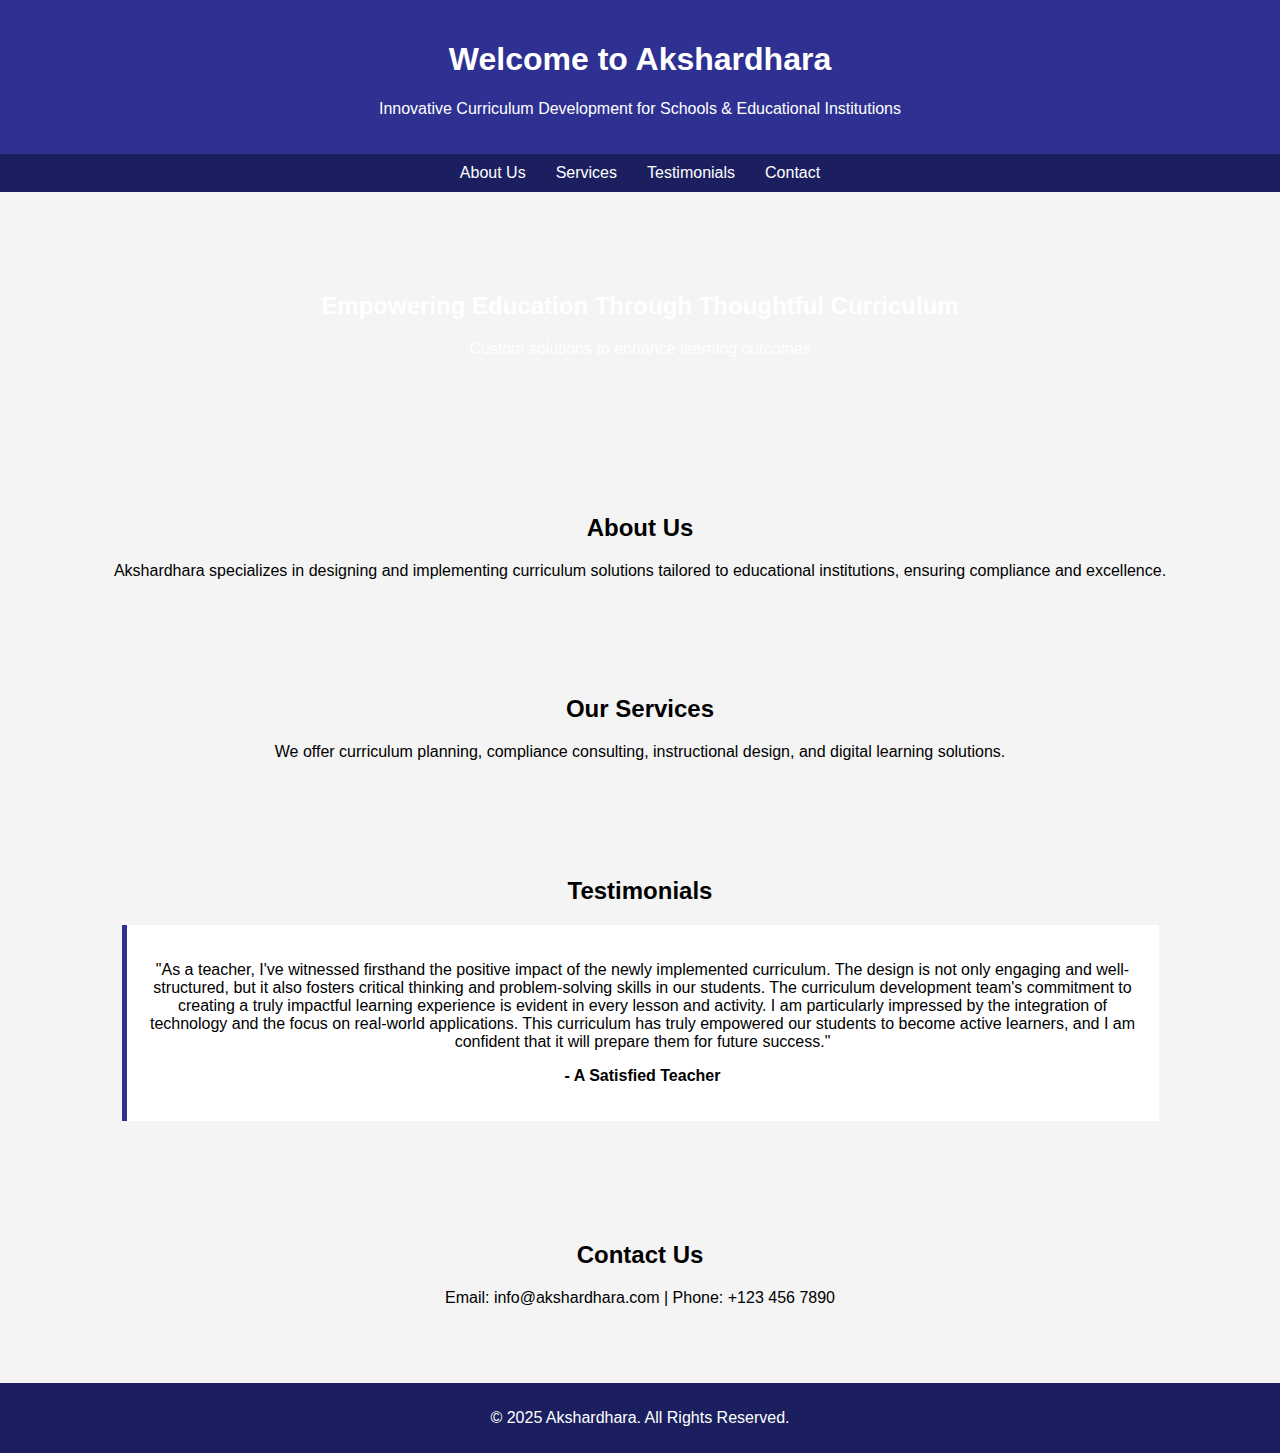
==== index.html @ d4a8b1a0 "Rename akshardhara_website.html to index.html" ====
<!DOCTYPE html>
<html lang="en">
<head>
    <meta charset="UTF-8">
    <meta name="viewport" content="width=device-width, initial-scale=1.0">
    <title>Akshardhara - Education Curriculum Development</title>
    <style>
        body { font-family: Arial, sans-serif; margin: 0; padding: 0; background-color: #f4f4f4; }
        header { background-color: #2E3192; color: white; padding: 20px; text-align: center; }
        nav { display: flex; justify-content: center; background: #1B1F60; padding: 10px; }
        nav a { color: white; margin: 0 15px; text-decoration: none; }
        .hero { background: url('hero-image.jpg') no-repeat center; background-size: cover; color: white; text-align: center; padding: 80px 20px; }
        .section { padding: 40px 20px; text-align: center; }
        .footer { background-color: #1B1F60; color: white; text-align: center; padding: 10px; margin-top: 20px; }
        .testimonial { background-color: #fff; padding: 20px; margin: 20px auto; width: 80%; border-left: 5px solid #2E3192; }
    </style>
</head>
<body>
    <header>
        <h1>Welcome to Akshardhara</h1>
        <p>Innovative Curriculum Development for Schools & Educational Institutions</p>
    </header>
    
    <nav>
        <a href="#about">About Us</a>
        <a href="#services">Services</a>
        <a href="#testimonials">Testimonials</a>
        <a href="#contact">Contact</a>
    </nav>
    
    <div class="hero">
        <h2>Empowering Education Through Thoughtful Curriculum</h2>
        <p>Custom solutions to enhance learning outcomes</p>
    </div>
    
    <div id="about" class="section">
        <h2>About Us</h2>
        <p>Akshardhara specializes in designing and implementing curriculum solutions tailored to educational institutions, ensuring compliance and excellence.</p>
    </div>
    
    <div id="services" class="section">
        <h2>Our Services</h2>
        <p>We offer curriculum planning, compliance consulting, instructional design, and digital learning solutions.</p>
    </div>
    
    <div id="testimonials" class="section">
        <h2>Testimonials</h2>
        <div class="testimonial">
            <p>"As a teacher, I've witnessed firsthand the positive impact of the newly implemented curriculum. The design is not only engaging and well-structured, but it also fosters critical thinking and problem-solving skills in our students. The curriculum development team's commitment to creating a truly impactful learning experience is evident in every lesson and activity. I am particularly impressed by the integration of technology and the focus on real-world applications. This curriculum has truly empowered our students to become active learners, and I am confident that it will prepare them for future success."</p>
            <p><strong>- A Satisfied Teacher</strong></p>
        </div>
    </div>
    
    <div id="contact" class="section">
        <h2>Contact Us</h2>
        <p>Email: info@akshardhara.com | Phone: +123 456 7890</p>
    </div>
    
    <footer class="footer">
        <p>&copy; 2025 Akshardhara. All Rights Reserved.</p>
    </footer>
</body>
</html>
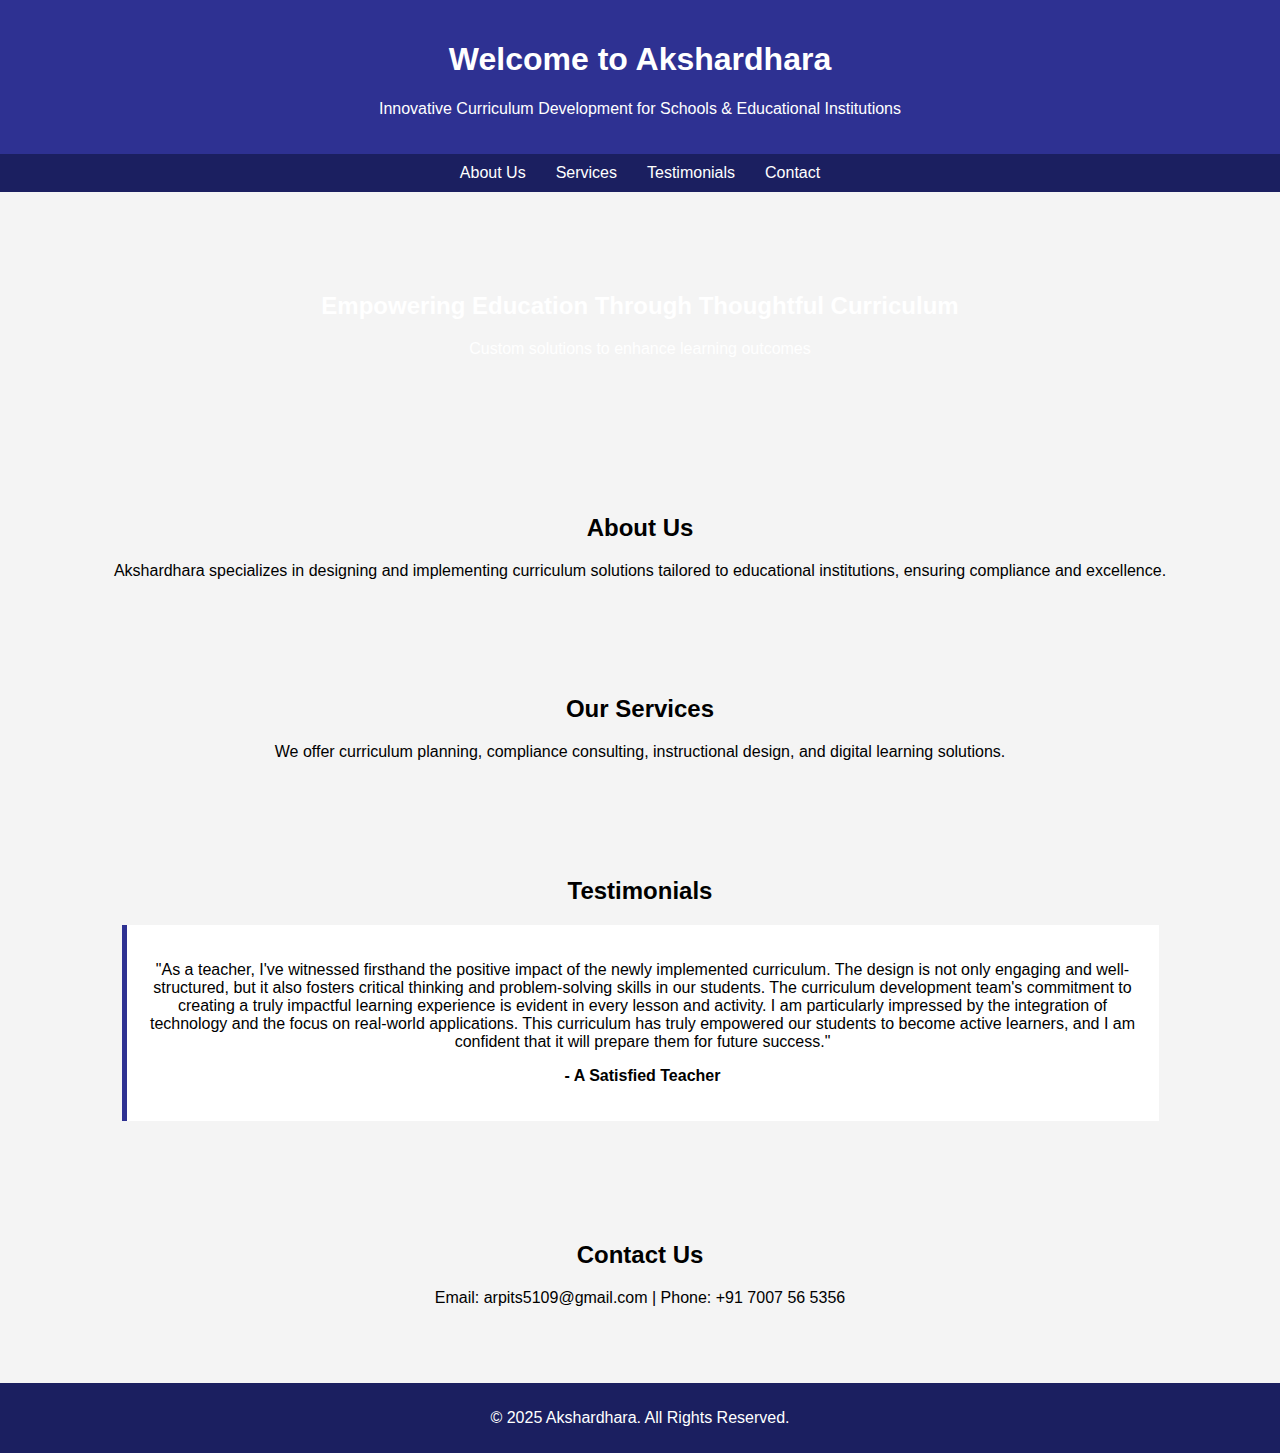
==== commit 2495d8ef: "Update index.html" ====
--- a/index.html
+++ b/index.html
@@ -53,7 +53,7 @@
     
     <div id="contact" class="section">
         <h2>Contact Us</h2>
-        <p>Email: info@akshardhara.com | Phone: +123 456 7890</p>
+        <p>Email: arpits5109@gmail.com | Phone: +91 7007 56 5356</p>
     </div>
     
     <footer class="footer">
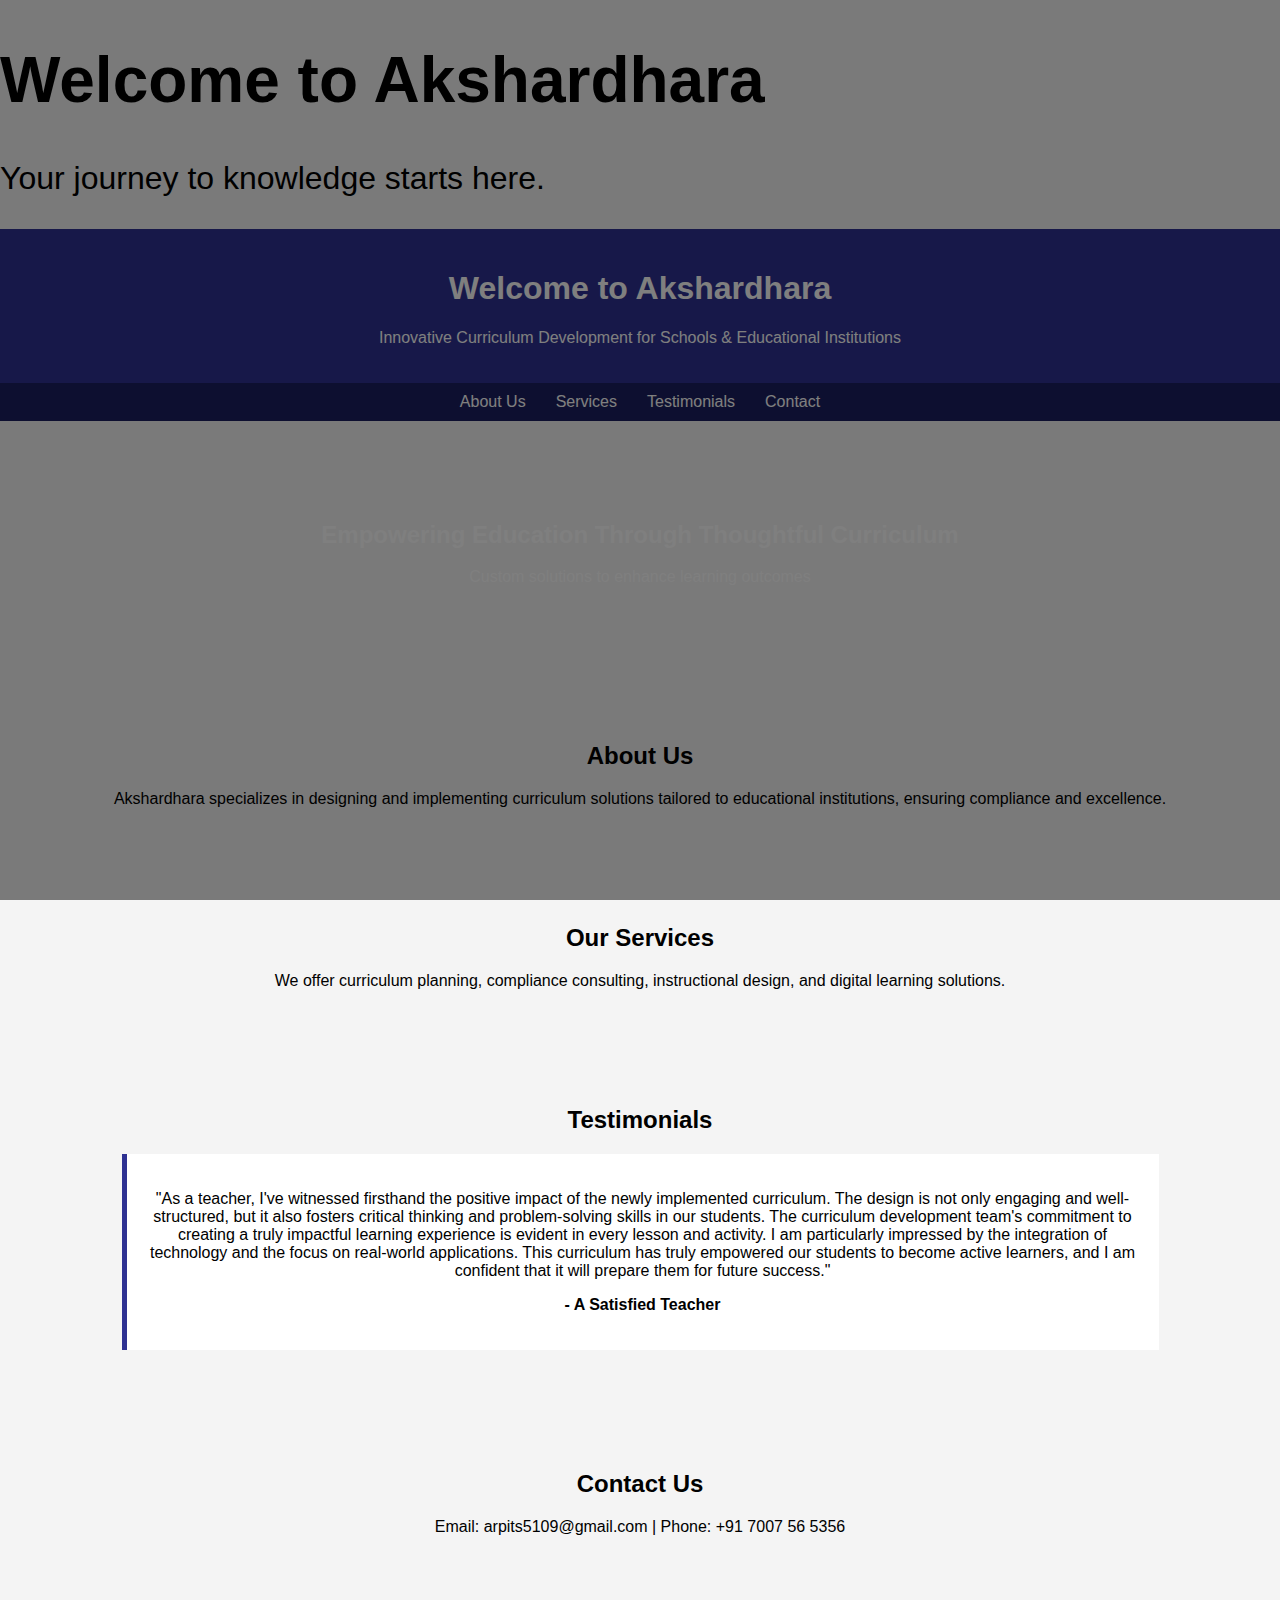
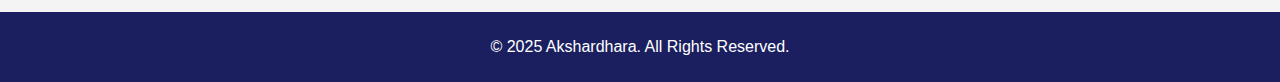
==== commit b3d05404: "Update index.html" ====
--- a/index.html
+++ b/index.html
@@ -1,6 +1,10 @@
 <!DOCTYPE html>
 <html lang="en">
 <head>
+    <title>My Website</title>
+    <link rel="stylesheet" href="styles.css">
+</head>
+
     <meta charset="UTF-8">
     <meta name="viewport" content="width=device-width, initial-scale=1.0">
     <title>Akshardhara - Education Curriculum Development</title>
@@ -16,6 +20,14 @@
     </style>
 </head>
 <body>
+    <section class="hero-section">
+        <div class="hero-content">
+            <h1>Welcome to Akshardhara</h1>
+            <p>Your journey to knowledge starts here.</p>
+        </div>
+    </section>
+</body>
+
     <header>
         <h1>Welcome to Akshardhara</h1>
         <p>Innovative Curriculum Development for Schools & Educational Institutions</p>
--- a/styles.css
+++ b/styles.css
@@ -0,0 +1,37 @@
+<head>
+    <title>My Website</title>
+    
+    <style>
+        /* Fullscreen Background Similar to Cyanna */
+        .hero-section {
+            position: relative;
+            width: 100%;
+            height: 100vh; /* Fullscreen height */
+            background: url('background.jpg') no-repeat center center/cover;
+            display: flex;
+            align-items: center;
+            justify-content: center;
+            text-align: center;
+            color: white;
+        }
+
+        /* Dark Overlay Effect */
+        .hero-section::before {
+            content: "";
+            position: absolute;
+            top: 0;
+            left: 0;
+            width: 100%;
+            height: 100%;
+            background: rgba(0, 0, 0, 0.5); /* Dark overlay */
+        }
+
+        /* Text Styling */
+        .hero-content {
+            position: relative;
+            z-index: 2;
+            font-size: 2rem;
+            font-family: "Arial", sans-serif;
+        }
+    </style>
+</head>
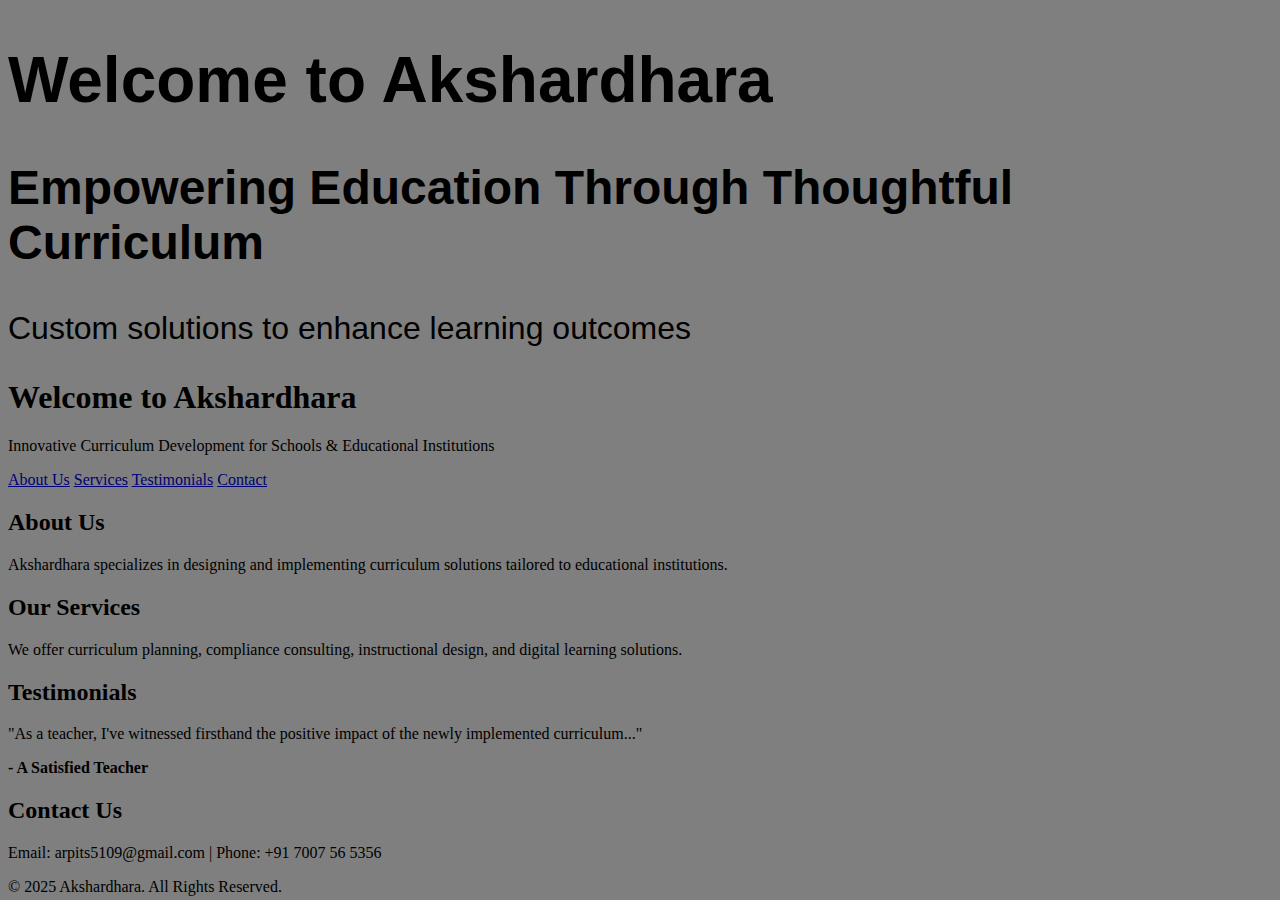
==== commit 60cc8807: "Update index.html" ====
--- a/index.html
+++ b/index.html
@@ -1,75 +1,69 @@
 <!DOCTYPE html>
 <html lang="en">
 <head>
-    <title>My Website</title>
-    <link rel="stylesheet" href="styles.css">
-</head>
-
     <meta charset="UTF-8">
     <meta name="viewport" content="width=device-width, initial-scale=1.0">
     <title>Akshardhara - Education Curriculum Development</title>
-    <style>
-        body { font-family: Arial, sans-serif; margin: 0; padding: 0; background-color: #f4f4f4; }
-        header { background-color: #2E3192; color: white; padding: 20px; text-align: center; }
-        nav { display: flex; justify-content: center; background: #1B1F60; padding: 10px; }
-        nav a { color: white; margin: 0 15px; text-decoration: none; }
-        .hero { background: url('hero-image.jpg') no-repeat center; background-size: cover; color: white; text-align: center; padding: 80px 20px; }
-        .section { padding: 40px 20px; text-align: center; }
-        .footer { background-color: #1B1F60; color: white; text-align: center; padding: 10px; margin-top: 20px; }
-        .testimonial { background-color: #fff; padding: 20px; margin: 20px auto; width: 80%; border-left: 5px solid #2E3192; }
-    </style>
+
+    <!-- Link to External CSS -->
+    <link rel="stylesheet" href="styles.css">
 </head>
 <body>
+
+    <!-- Hero Section with Background -->
     <section class="hero-section">
         <div class="hero-content">
             <h1>Welcome to Akshardhara</h1>
-            <p>Your journey to knowledge starts here.</p>
+            <h2>Empowering Education Through Thoughtful Curriculum</h2>
+            <p>Custom solutions to enhance learning outcomes</p>
         </div>
     </section>
-</body>
 
+    <!-- Header -->
     <header>
         <h1>Welcome to Akshardhara</h1>
         <p>Innovative Curriculum Development for Schools & Educational Institutions</p>
     </header>
-    
+
+    <!-- Navigation Menu -->
     <nav>
         <a href="#about">About Us</a>
         <a href="#services">Services</a>
         <a href="#testimonials">Testimonials</a>
         <a href="#contact">Contact</a>
     </nav>
-    
-    <div class="hero">
-        <h2>Empowering Education Through Thoughtful Curriculum</h2>
-        <p>Custom solutions to enhance learning outcomes</p>
-    </div>
-    
+
+    <!-- About Section -->
     <div id="about" class="section">
         <h2>About Us</h2>
-        <p>Akshardhara specializes in designing and implementing curriculum solutions tailored to educational institutions, ensuring compliance and excellence.</p>
+        <p>Akshardhara specializes in designing and implementing curriculum solutions tailored to educational institutions.</p>
     </div>
-    
+
+    <!-- Services Section -->
     <div id="services" class="section">
         <h2>Our Services</h2>
         <p>We offer curriculum planning, compliance consulting, instructional design, and digital learning solutions.</p>
     </div>
-    
+
+    <!-- Testimonials -->
     <div id="testimonials" class="section">
         <h2>Testimonials</h2>
         <div class="testimonial">
-            <p>"As a teacher, I've witnessed firsthand the positive impact of the newly implemented curriculum. The design is not only engaging and well-structured, but it also fosters critical thinking and problem-solving skills in our students. The curriculum development team's commitment to creating a truly impactful learning experience is evident in every lesson and activity. I am particularly impressed by the integration of technology and the focus on real-world applications. This curriculum has truly empowered our students to become active learners, and I am confident that it will prepare them for future success."</p>
+            <p>"As a teacher, I've witnessed firsthand the positive impact of the newly implemented curriculum..."</p>
             <p><strong>- A Satisfied Teacher</strong></p>
         </div>
     </div>
-    
+
+    <!-- Contact -->
     <div id="contact" class="section">
         <h2>Contact Us</h2>
         <p>Email: arpits5109@gmail.com | Phone: +91 7007 56 5356</p>
     </div>
-    
+
+    <!-- Footer -->
     <footer class="footer">
         <p>&copy; 2025 Akshardhara. All Rights Reserved.</p>
     </footer>
+
 </body>
 </html>
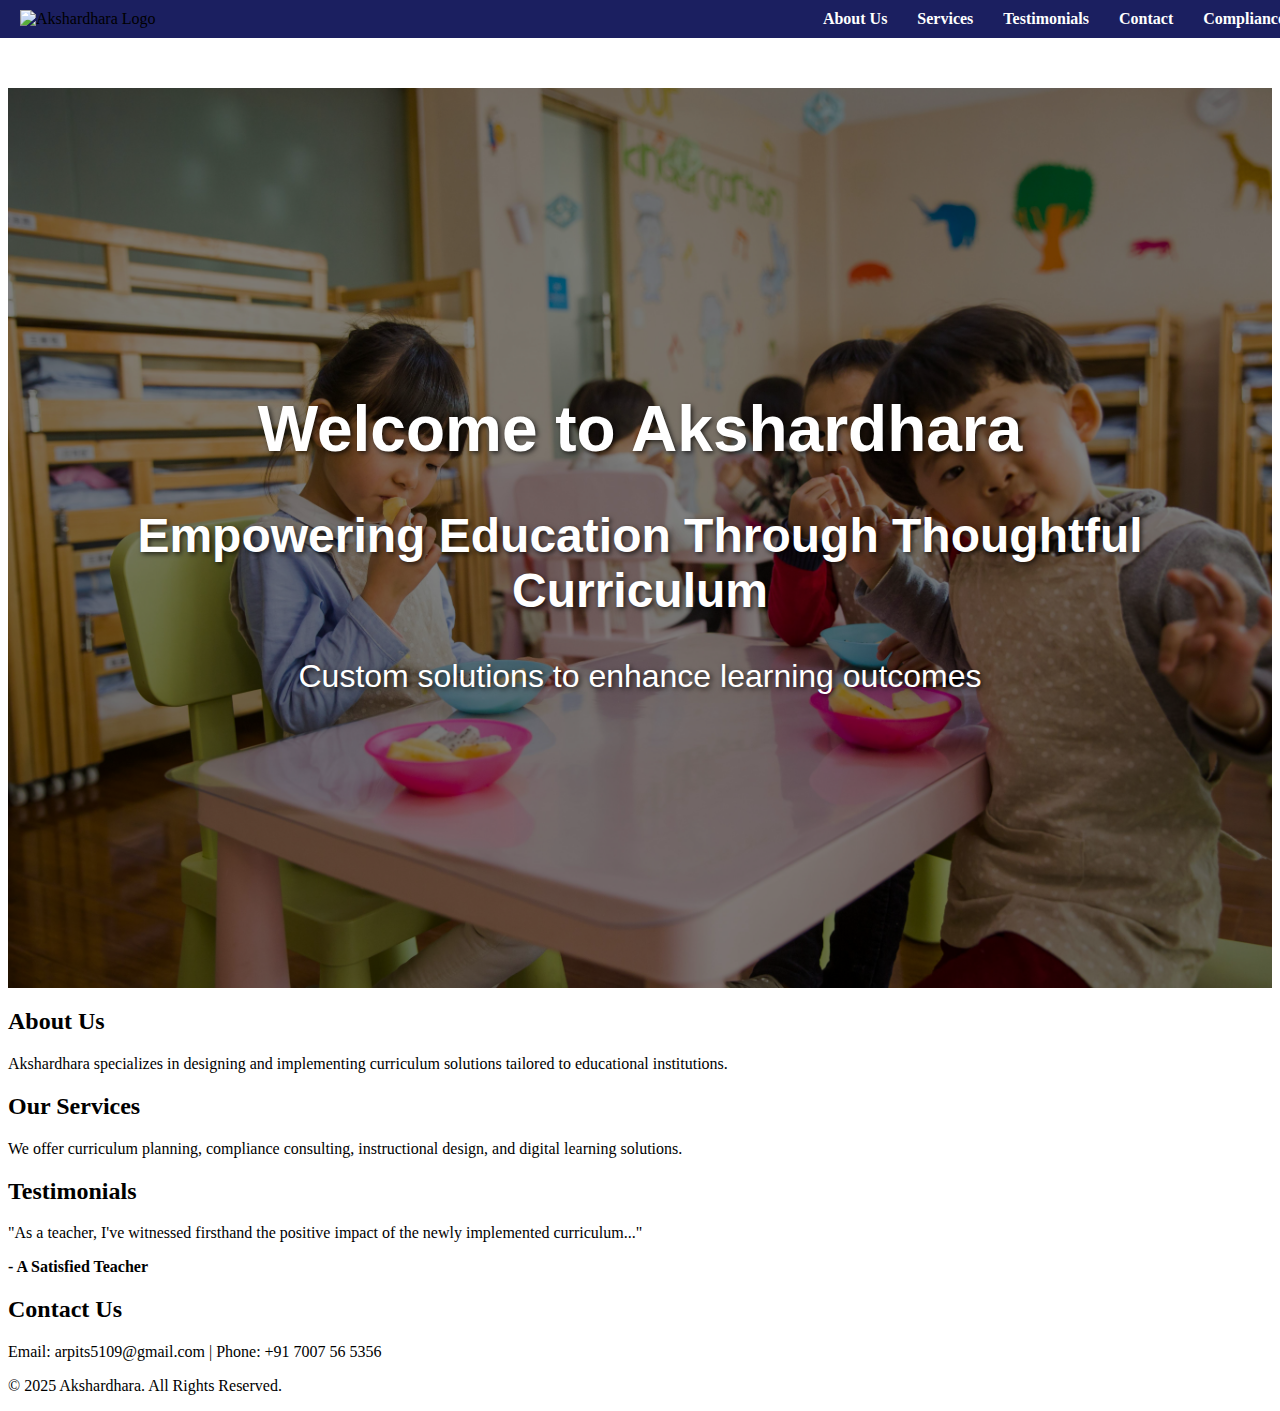
==== commit 20e1c44b: "Update index.html" ====
--- a/index.html
+++ b/index.html
@@ -7,8 +7,73 @@
 
     <!-- Link to External CSS -->
     <link rel="stylesheet" href="styles.css">
+    <style>
+        /* Header Section */
+        .main-header {
+            display: flex;
+            align-items: center;
+            justify-content: space-between;
+            background-color: #1B1F60;
+            padding: 10px 20px;
+            position: fixed;
+            top: 0;
+            left: 0;
+            width: 100%;
+            z-index: 1000;
+        }
+
+        /* Logo Styling */
+        .logo img {
+            height: 60px;
+        }
+
+        /* Navigation Styling */
+        .main-nav ul {
+            list-style: none;
+            margin: 0;
+            padding: 0;
+            display: flex;
+        }
+
+        .main-nav ul li {
+            margin: 0 15px;
+        }
+
+        .main-nav ul li a {
+            text-decoration: none;
+            color: white;
+            font-weight: bold;
+            font-size: 16px;
+            transition: color 0.3s ease-in-out;
+        }
+
+        .main-nav ul li a:hover {
+            color: #FFA500;
+        }
+
+        /* Ensure page content doesn't hide behind fixed navbar */
+        body {
+            padding-top: 80px;
+        }
+    </style>
 </head>
 <body>
+
+    <!-- Header with Logo and Navigation -->
+    <header class="main-header">
+        <div class="logo">
+            <img src="logo.png" alt="Akshardhara Logo">
+        </div>
+        <nav class="main-nav">
+            <ul>
+                <li><a href="#about">About Us</a></li>
+                <li><a href="#services">Services</a></li>
+                <li><a href="#testimonials">Testimonials</a></li>
+                <li><a href="#contact">Contact</a></li>
+                <li><a href="#compliance">Compliance</a></li>
+            </ul>
+        </nav>
+    </header>
 
     <!-- Hero Section with Background -->
     <section class="hero-section">
@@ -18,20 +83,6 @@
             <p>Custom solutions to enhance learning outcomes</p>
         </div>
     </section>
-
-    <!-- Header -->
-    <header>
-        <h1>Welcome to Akshardhara</h1>
-        <p>Innovative Curriculum Development for Schools & Educational Institutions</p>
-    </header>
-
-    <!-- Navigation Menu -->
-    <nav>
-        <a href="#about">About Us</a>
-        <a href="#services">Services</a>
-        <a href="#testimonials">Testimonials</a>
-        <a href="#contact">Contact</a>
-    </nav>
 
     <!-- About Section -->
     <div id="about" class="section">
--- a/styles.css
+++ b/styles.css
@@ -1,37 +1,41 @@
-<head>
-    <title>My Website</title>
-    
-    <style>
-        /* Fullscreen Background Similar to Cyanna */
-        .hero-section {
-            position: relative;
-            width: 100%;
-            height: 100vh; /* Fullscreen height */
-            background: url('background.jpg') no-repeat center center/cover;
-            display: flex;
-            align-items: center;
-            justify-content: center;
-            text-align: center;
-            color: white;
-        }
+/* Fullscreen Background Similar to Cyanna */
+.hero-section {
+    position: relative;
+    width: 100%;
+    height: 100vh; /* Fullscreen height */
+    display: flex;
+    align-items: center;
+    justify-content: center;
+    text-align: center;
+    color: white;
+    background: url('background.jpg') no-repeat center center;
+    background-size: cover; /* Ensures image covers the full screen */
+}
 
-        /* Dark Overlay Effect */
-        .hero-section::before {
-            content: "";
-            position: absolute;
-            top: 0;
-            left: 0;
-            width: 100%;
-            height: 100%;
-            background: rgba(0, 0, 0, 0.5); /* Dark overlay */
-        }
+/* Dark Overlay Effect */
+.hero-section::before {
+    content: "";
+    position: absolute;
+    top: 0;
+    left: 0;
+    width: 100%;
+    height: 100%;
+    background: rgba(0, 0, 0, 0.5); /* Dark overlay */
+}
 
-        /* Text Styling */
-        .hero-content {
-            position: relative;
-            z-index: 2;
-            font-size: 2rem;
-            font-family: "Arial", sans-serif;
-        }
-    </style>
-</head>
+/* Text Styling */
+.hero-content {
+    position: relative;
+    z-index: 2;
+    font-size: 2rem;
+    font-family: "Arial", sans-serif;
+    text-shadow: 2px 2px 5px rgba(0, 0, 0, 0.7); /* Improves contrast */
+}
+
+/* Mobile Responsiveness */
+@media (max-width: 768px) {
+    .hero-content {
+        font-size: 1.5rem;
+        padding: 0 20px;
+    }
+}
